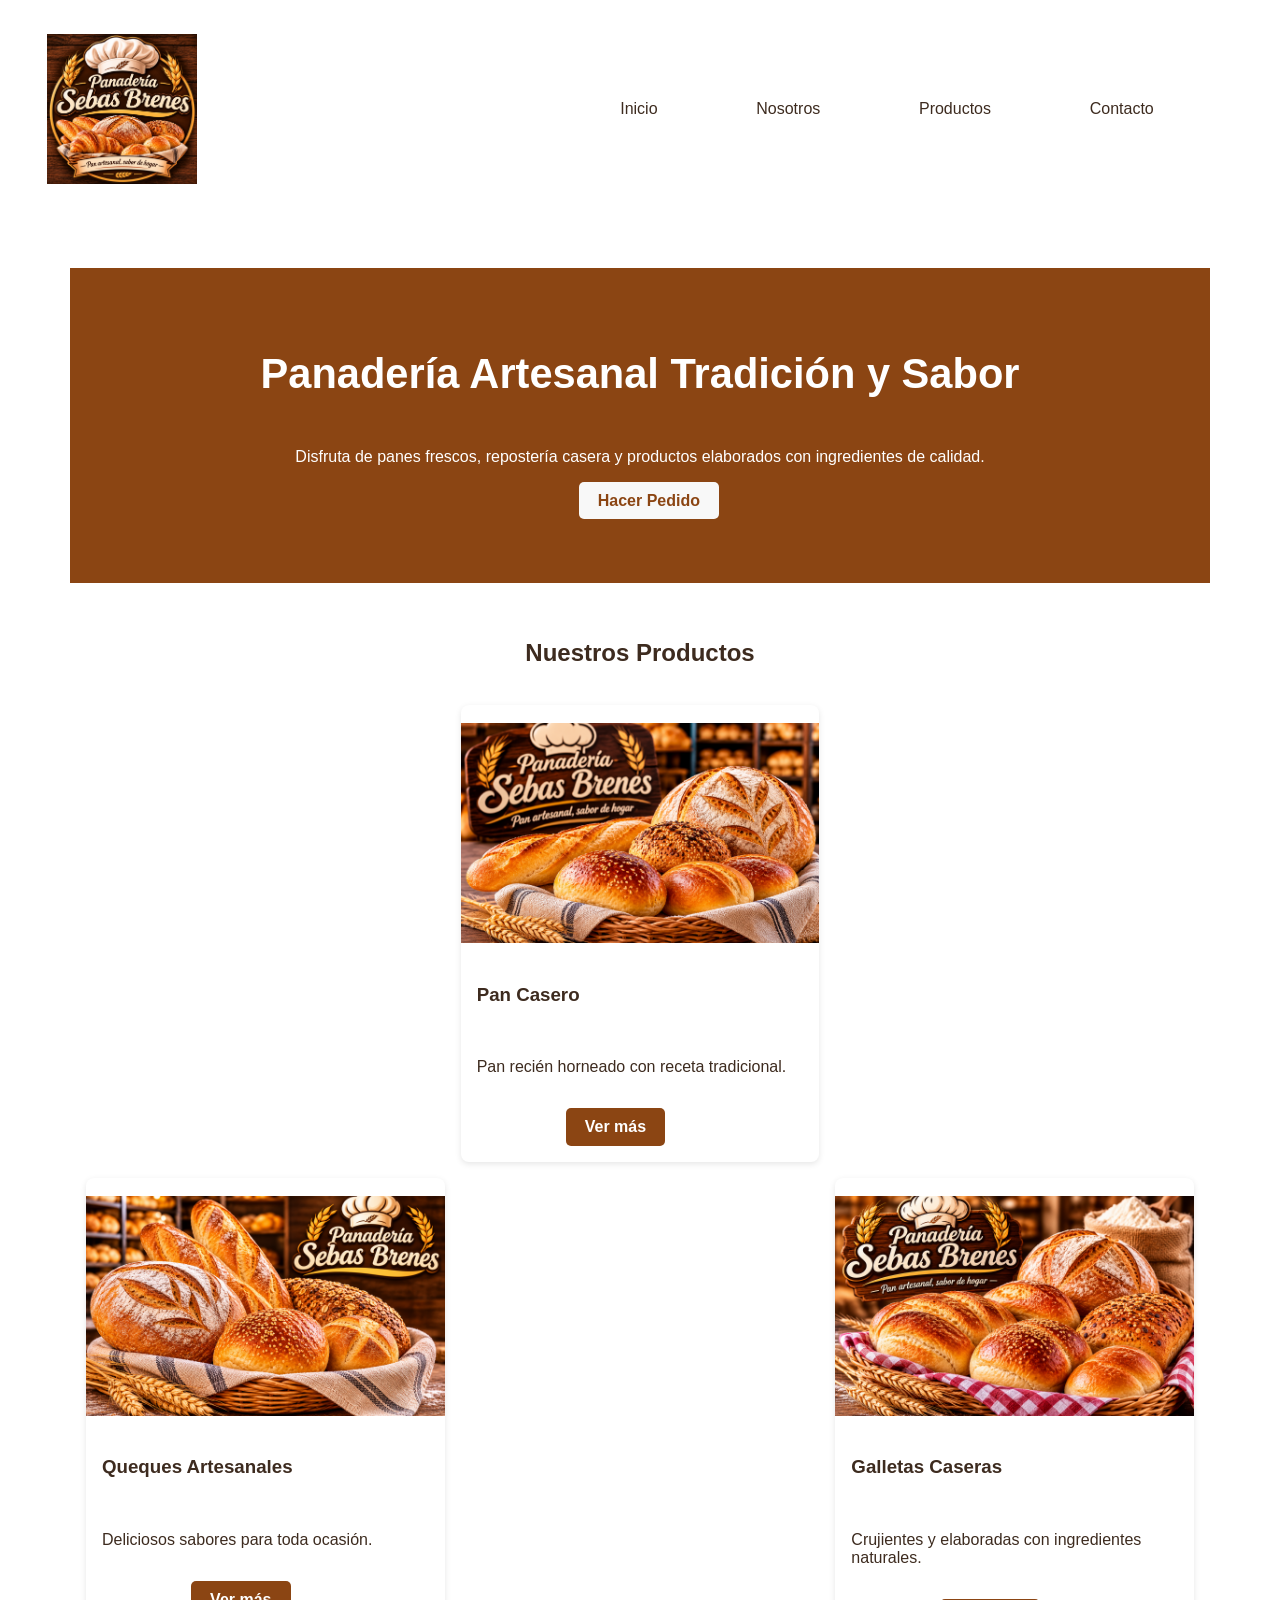
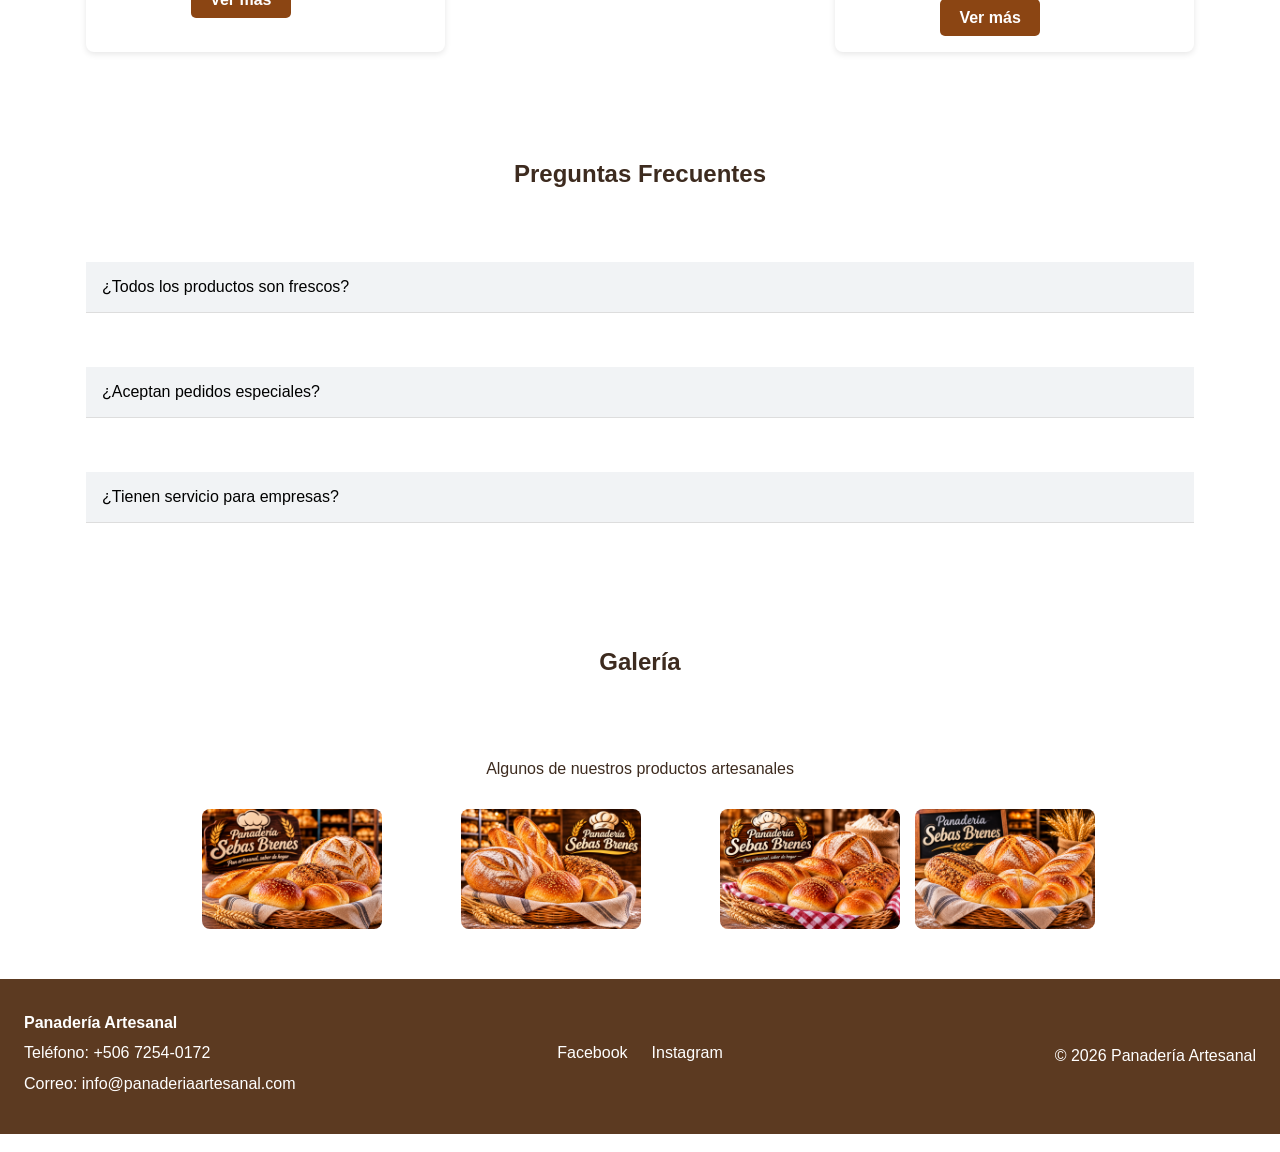
==== index.html @ b2b5996a "Proyecto de panaderia artesanal" ====
<!DOCTYPE html>
<html lang="es">
<head>
    <meta charset="UTF-8">
    <meta name="viewport" content="width=device-width, initial-scale=1.0">
    <title>Panadería Artesanal</title>
    <link rel="stylesheet" href="./css/estilos.css">
</head>
<body>
    <header class="header">
        <a href="index.html" class="logo">
    <img src="img/emblema.png" alt="Panadería Sebas Brenes">
</a>
        <button class="hamburguesa" id="btnMenu">
            <span></span>
            <span></span>
            <span></span>
        </button>
        <nav class="menu">
            <ul id="menu">
                <li><a href="index.html">Inicio</a></li>
                <li><a href="nosotros.html">Nosotros</a></li>
                <li><a href="servicios.html">Productos</a></li>
                <li><a href="contacto.html">Contacto</a></li>
            </ul>
        </nav>
    </header>
    <main>
        <section class="portada contenedor">
            <h1>Panadería Artesanal Tradición y Sabor</h1>
            <p>Disfruta de panes frescos, repostería casera y productos elaborados con ingredientes de calidad.</p>
            <a href="contacto.html" class="boton">Hacer Pedido</a>
        </section>
        <section class="servicio contenedor">
            <h2>Nuestros Productos</h2>
            <div class="cards">
                <article class="tarjeta">
                    <img src="img/pan1.png" alt="Pan Casero">
                    <h3>Pan Casero</h3>
                    <p>Pan recién horneado con receta tradicional.</p>
                    <a href="#" class="boton">Ver más</a>
                </article>
                <article class="tarjeta">
                    <img src="img/pan2.png" alt="Queques">
                    <h3>Queques Artesanales</h3>
                    <p>Deliciosos sabores para toda ocasión.</p>
                    <a href="#" class="boton">Ver más</a>
                </article>
                <article class="tarjeta">
                    <img src="img/pan3.png" alt="Galletas">
                    <h3>Galletas Caseras</h3>
                    <p>Crujientes y elaboradas con ingredientes naturales.</p>
                    <a href="#" class="boton">Ver más</a>
                </article>
            </div>
        </section>
        <section class="preguntas contenedor">
            <h2>Preguntas Frecuentes</h2>
            <div class="accordion">
                <div class="item">
                    <button class="titulo">¿Todos los productos son frescos?</button>
                    <div class="contenido">
                        <p>Sí, elaboramos nuestros productos diariamente.</p>
                    </div>
                </div>
                <div class="item">
                    <button class="titulo">¿Aceptan pedidos especiales?</button>
                    <div class="contenido">
                        <p>Sí, realizamos encargos para eventos y celebraciones.</p>
                    </div>
                </div>
                <div class="item">
                    <button class="titulo">¿Tienen servicio para empresas?</button>
                    <div class="contenido">
                        <p>Ofrecemos productos para reuniones, oficinas y eventos.</p>
                    </div>
                </div>
            </div>
        </section>
        <section class="galeria contenedor">
            <h2>Galería</h2>
            <p>Algunos de nuestros productos artesanales</p>
            <img src="./img/pan1.png" alt="Pan artesanal">
            <img src="./img/pan2.png" alt="Repostería artesanal">
            <img src="./img/pan3.png" alt="Galletas artesanales">
            <img src="./img/pan4.png" alt="Galletas artesanales">
        </section>
    </main>
<footer class="footer">
    <div class="footer-info">
        <p><strong>Panadería Artesanal</strong></p>
        <p>Teléfono: <a href="tel:+50672540172">+506 7254-0172</a></p>
        <p>Correo: info@panaderiaartesanal.com</p>
    </div>
    <ul class="redes">
        <li><a href="https://www.facebook.com/" target="_blank" rel="noopener">Facebook</a></li>
        <li><a href="https://www.instagram.com/" target="_blank" rel="noopener">Instagram</a></li>
    </ul>
    <p class="copy">&copy; 2026 Panadería Artesanal</p>
</footer>
    <script src="./js/main.js"></script>
</body>
</html>
---- css/estilos.css ----
/* reset de estilos*/
* {
    box-sizing: border-box;
}

body {
    margin: 0;
    font-family: Arial, Helvetica, sans-serif;
    color: var(--color-texto);
}

:root {
    --color-texto: #3d2b1f;
    --color-principal: #8B4513;
    --ancho-max: 1140px;
}

.contenedor {
    width: 100%;
    max-width: var(--ancho-max);
    margin: 0 auto;
    padding: 0 1rem;
}

/* estilos del header*/
.header {
    display: flex;
    justify-content: space-between;
    align-items: center;
    padding: 1rem;
}

.logo {
    font-size: 1.3rem;
    font-weight: bolder;
    color: var(--color-principal);
    text-decoration: none;
}

.menu ul {
    display: flex;
    gap: 1.5rem;
    list-style: none;
    margin: 0;
    padding: 0;
}

.menu a {
    color: var(--color-texto);
    text-decoration: none;
}

.menu a:hover {
    color: var(--color-principal);
}

.hamburguesa {
    display: flex;
    flex-direction: column;
    gap: 5px;
    padding: 0.5rem;
    background: none;
    border: 0;
    cursor: pointer;
}

.hamburguesa span {
    display: block;
    width: 26px;
    height: 3px;
    background-color: var(--color-texto);
    border-radius: 2px;
    transition: transform .2s, opacity .2s;
}

.portada {
    padding: 3rem 1rem;
    text-align: center;
    background-color: var(--color-principal);
    color: #fff;
}

.portada h1 {
    margin: 0 0 1rem;
    font-size: 1.8rem;
}

.boton {
    display: inline-block;
    padding: 0.6rem 1.2rem;
    background-color: var(--color-principal);
    color: #fff;
    text-decoration: none;
    border-radius: 5px;
    font-weight: bold;
}

.boton:hover {
    opacity: .9;
}

.portada .boton {
    background-color: #f8f8f8;
    color: var(--color-principal);
}

/* Footer */
.footer {
    display: flex;
    flex-direction: column;
    gap: 1rem;
    padding: 2rem 1rem;
    background-color: #5C3A21;
    color: #fff;
    text-align: center;
}

footer a {
    color: #fff;
    text-decoration: none;
}

.redes {
    display: flex;
    justify-content: center;
    gap: 1rem;
    list-style: none;
    margin: 0;
    padding: 0;
}

/* Tarjetas */
.cards {
    display: grid;
    grid-template-columns: 1fr;          /* celular: 1 columna */
    gap: 1rem;
}

.tarjeta {
    width: 100%;
    background: #fff;
    border-radius: 8px;
    box-shadow: 0 2px 6px rgba(0,0,0,.1);
    overflow: hidden;
    transition: transform .2s;
}

.tarjeta:hover {
    transform: translateY(-4px);
}

.tarjeta img {
    width: 100%;
    height: 220px;
    object-fit: cover;
}

.tarjeta h3,
.tarjeta p {
    padding: 0 1rem;
}

.tarjeta .boton {
    margin: 1rem;
}

@media (min-width: 701px) {
    .cards {
        grid-template-columns: repeat(2, 1fr);   /* tablet: 2 columnas */
    }
}

@media (min-width: 991px) {
    .cards {
        grid-template-columns: repeat(3, 1fr);   /* computadora: 3 columnas */
    }
}

/* Accordion */
.accordion .titulo {
    width: 100%;
    padding: 1rem;
    text-align: left;
    font-size: 1rem;
    background: #f1f3f5;
    border: 0;
    border-bottom: 1px solid #ddd;
    cursor: pointer;
}

.accordion .contenido {
    display: none;
    padding: 0 1rem;
}

.accordion .item.activo .contenido {
    display: block;
}

/* base: celular */
.menu {
    display: none;
}

/* Formulario */
.formulario {
    max-width: 600px;
    margin: 2rem auto;
}

.formulario label {
    display: block;
    margin-bottom: .5rem;
}

.formulario input,
.formulario textarea {
    width: 100%;
    padding: .8rem;
    border: 1px solid #ccc;
    border-radius: 5px;
}

.formulario button {
    padding: .8rem 1.5rem;
    border: none;
    border-radius: 5px;
    background-color: var(--color-principal);
    color: #fff;
    cursor: pointer;
}

.formulario button:hover {
    opacity: .9;
}

@media (min-width: 501px) {
    .portada h1 {
        font-size: 2.1rem;
    }
}

@media (min-width: 701px) {
    .portada {
        padding: 4rem 2rem;
    }

    .footer {
        flex-direction: row;
        justify-content: space-between;
        align-items: center;
        text-align: left;
    }
}

/* Computadora */
@media (min-width: 991px) {

    .menu {
        display: block;
    }

    .hamburguesa {
        display: none;
    }

    .portada h1 {
        font-size: 2.6rem;
    }
}

/* Galería */
.galeria {
    display: flex;
    flex-wrap: wrap;
    justify-content: center;
    gap: 15px;
}

.galeria h2,
.galeria p {
    width: 100%;
    text-align: center;
}

.galeria img {
    width: 180px;
    height: 120px;
    object-fit: cover;
    border-radius: 8px;
    transition: transform .3s ease, box-shadow .3s ease;
    cursor: pointer;
}

.galeria img:hover {
    transform: scale(1.05);
    border: 3px solid #8B4513;
    box-shadow: 0 10px 20px rgba(0,0,0,.4);
}

main {
    padding: 2rem 1rem;
}

h1,
h2 {
    text-align: center;
}



/* Menú en celular: se abre al tocar la hamburguesa */
.menu.abierto {
    display: block;
}

@media (min-width: 991px) {
    .header {
        padding-right: 3rem;       /* más alto = más hacia el centro, más bajo = más pegado al borde derecho */
    }

    .menu {
        width: auto;               /* evita que el menú se estire por toda la barra */
        margin-left: auto;         /* lo empuja a la derecha */
    }

    .menu ul {
        display: flex;
        justify-content: flex-end; /* alinea las palabras a la derecha */
        gap: 1rem;                 /* separación entre palabras: más chico = más juntas */
        margin: 0;
        padding: 0;
    }
}
/* Página de productos (servicios.html) */
/* ===== Página de productos: orden y color ===== */
main:has(.servicios) {
    background-color: #fff8ee;          /* fondo crema suave */
}

.servicios {
    display: grid !important;
    grid-template-columns: 1fr;         /* celular: 1 columna */
    gap: 1.5rem;
    max-width: var(--ancho-max);
    margin: 2rem auto 0 !important;
    padding: 0 1rem;
}

.servicios .servicio {
    width: 100% !important;             /* todas del mismo ancho */
    margin: 0 !important;               /* quita lo que las desordenaba */
    float: none !important;
    padding: 1.5rem;
    background: #fff;
    border-top: 5px solid var(--color-principal);   /* franja café arriba */
    border-radius: 10px;
    box-shadow: 0 4px 10px rgba(139, 69, 19, .15);
    text-align: center;
    transition: transform .2s, box-shadow .2s;
}

.servicios .servicio:hover {
    transform: translateY(-5px);
    box-shadow: 0 8px 18px rgba(139, 69, 19, .3);
}

.servicios .servicio h2 {
    margin: 0 0 .8rem;
    font-size: 1.25rem;
    color: var(--color-principal);
}

.servicios .servicio p {
    margin: 0;
    padding: 0 !important;
    text-indent: 0 !important;          /* quita la sangría de la primera línea */
    line-height: 1.5;
    color: var(--color-texto);
}

/* Iconos de cada producto */
.servicios .servicio:nth-child(1) h2::before { content: "🍞 "; }
.servicios .servicio:nth-child(2) h2::before { content: "🌾 "; }
.servicios .servicio:nth-child(3) h2::before { content: "🍰 "; }
.servicios .servicio:nth-child(4) h2::before { content: "🍪 "; }
.servicios .servicio:nth-child(5) h2::before { content: "🎂 "; }
.servicios .servicio:nth-child(6) h2::before { content: "☕ "; }

@media (min-width: 701px) {
    .servicios { grid-template-columns: repeat(2, 1fr); }   /* tablet: 2 columnas */
}

@media (min-width: 991px) {
    .servicios { grid-template-columns: repeat(3, 1fr); }   /* computadora: 3 columnas */
}
/* Logo  */ 
.logo img {
    height: 150px;      /* tamaño del emblema: sube o baja este número */
    width: auto;       /* mantiene la proporción */
    display: block;
}

@media (max-width: 700px) {
    .logo img {
        height: 50px;  /* más pequeño en celular */
    }
}

/* ===== Página de contacto: orden y color ===== */
main:has(.formulario) {
    background-color: #fff8ee;              /* fondo crema suave */
    padding-bottom: 3rem;
}

/* Párrafo de arriba: un solo bloque centrado */
main:has(.formulario) > p {
    display: block !important;
    column-count: 1 !important;
    width: auto !important;
    max-width: 600px;
    margin: 0 auto 1.5rem !important;
    padding: 0 1rem;
    text-align: center;
    line-height: 1.5;
}

/* Tarjeta del formulario */
.formulario {
    display: flex;
    flex-direction: column;
    gap: .4rem;
    max-width: 520px;
    margin: 1.5rem auto 0 !important;
    padding: 2rem;
    background: #fff;
    border-top: 5px solid var(--color-principal);   /* franja café arriba */
    border-radius: 10px;
    box-shadow: 0 4px 12px rgba(139, 69, 19, .18);
}

/* Quita los saltos <br> que separaban de más */
.formulario br {
    display: none;
}

.formulario label {
    margin: .8rem 0 .2rem !important;
    font-weight: bold;
    color: var(--color-principal);
}

.formulario input,
.formulario textarea {
    width: 100%;
    padding: .8rem;
    border: 1px solid #d9c3a8;
    border-radius: 6px;
    background: #fffdf9;
    font-family: inherit;
    font-size: 1rem;
}

.formulario input:focus,
.formulario textarea:focus {
    outline: none;
    border-color: var(--color-principal);
    box-shadow: 0 0 0 3px rgba(139, 69, 19, .2);
}

.formulario textarea {
    resize: vertical;
}

/* Botón alineado y a todo el ancho */
.formulario button {
    width: 100%;
    margin: 1.2rem 0 0 !important;
    padding: .9rem;
    font-size: 1rem;
    font-weight: bold;
    border: none;
    border-radius: 6px;
    background-color: var(--color-principal);
    color: #fff;
    cursor: pointer;
}

.formulario button:hover {
    background-color: #5C3A21;
    opacity: 1;
}


/* ===== Página Nosotros: orden y color ===== */
main.nosotros {
    background-color: #fff8ee;              /* fondo crema suave */
    padding: 2rem 1rem 3rem;
}

/* Título con línea decorativa */
main.nosotros h1 {
    margin-bottom: 2rem;
    color: var(--color-principal);
}

main.nosotros h1::after {
    content: "";
    display: block;
    width: 80px;
    height: 4px;
    margin: .6rem auto 0;
    background: var(--color-principal);
    border-radius: 2px;
}

/* Cada párrafo como una tarjeta alineada */
main.nosotros p {


     white-space: normal !important;   /* ignora los saltos y espacios del HTML */
    word-spacing: normal !important;
    letter-spacing: normal !important;
    text-align: left !important;
    text-indent: 0 !important;
    display: block !important;
    column-count: 1 !important;
    width: auto !important;
    max-width: 700px;
    margin: 0 auto 1.2rem !important;
    padding: 1.2rem 1.5rem !important;
    text-indent: 0 !important;
    text-align: left;
    line-height: 1.7;
    background: #fff;
    border-left: 5px solid var(--color-principal);   /* franja café al lado */
    border-radius: 8px;
    box-shadow: 0 4px 10px rgba(139, 69, 19, .15);
}

/* ===== Pie de página ordenado ===== */
.footer {
    display: grid;
    grid-template-columns: 1fr;       /* celular: todo en una columna */
    gap: 1.5rem;
    padding: 2rem 1.5rem;
    text-align: center;
    background-color: #5C3A21;
    color: #fff;
}

.footer p,
.footer li {
    margin: 0 0 .4rem;
    padding: 0;
    text-indent: 0;                   /* quita la sangría de la primera línea */
    white-space: normal;              /* ignora los saltos del HTML */
    word-spacing: normal;
    line-height: 1.5;
}

.footer a {
    color: #fff;
    text-decoration: none;
}

.footer a:hover {
    text-decoration: underline;
}

.footer .redes {
    display: flex;
    justify-content: center;
    gap: 1.5rem;
    margin: 0;
    padding: 0;
    list-style: none;
}

@media (min-width: 701px) {
    .footer {
        grid-template-columns: 1fr auto 1fr;   /* info | redes | copyright */
        align-items: center;
        max-width: none;
    }

    .footer-info {
        text-align: left;
    }

    .footer .copy {
        text-align: right;
        margin: 0;
    }
}
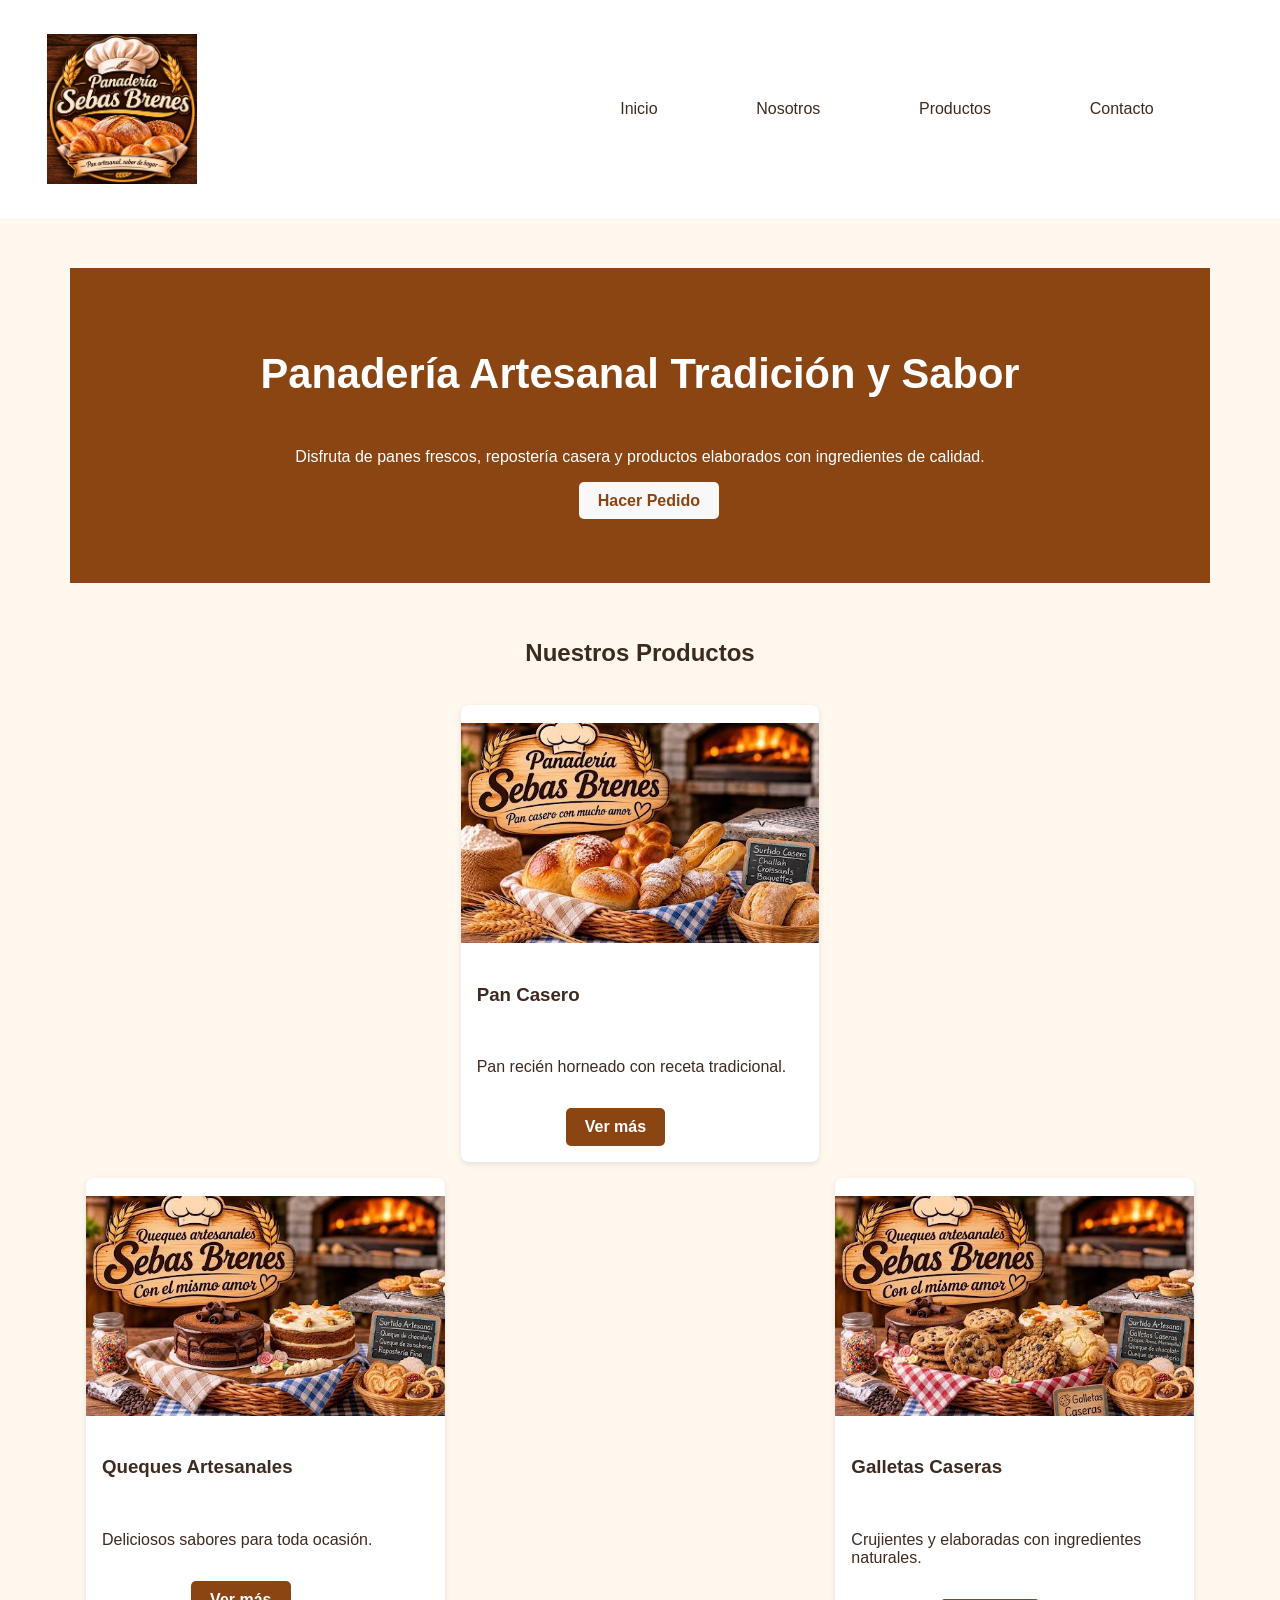
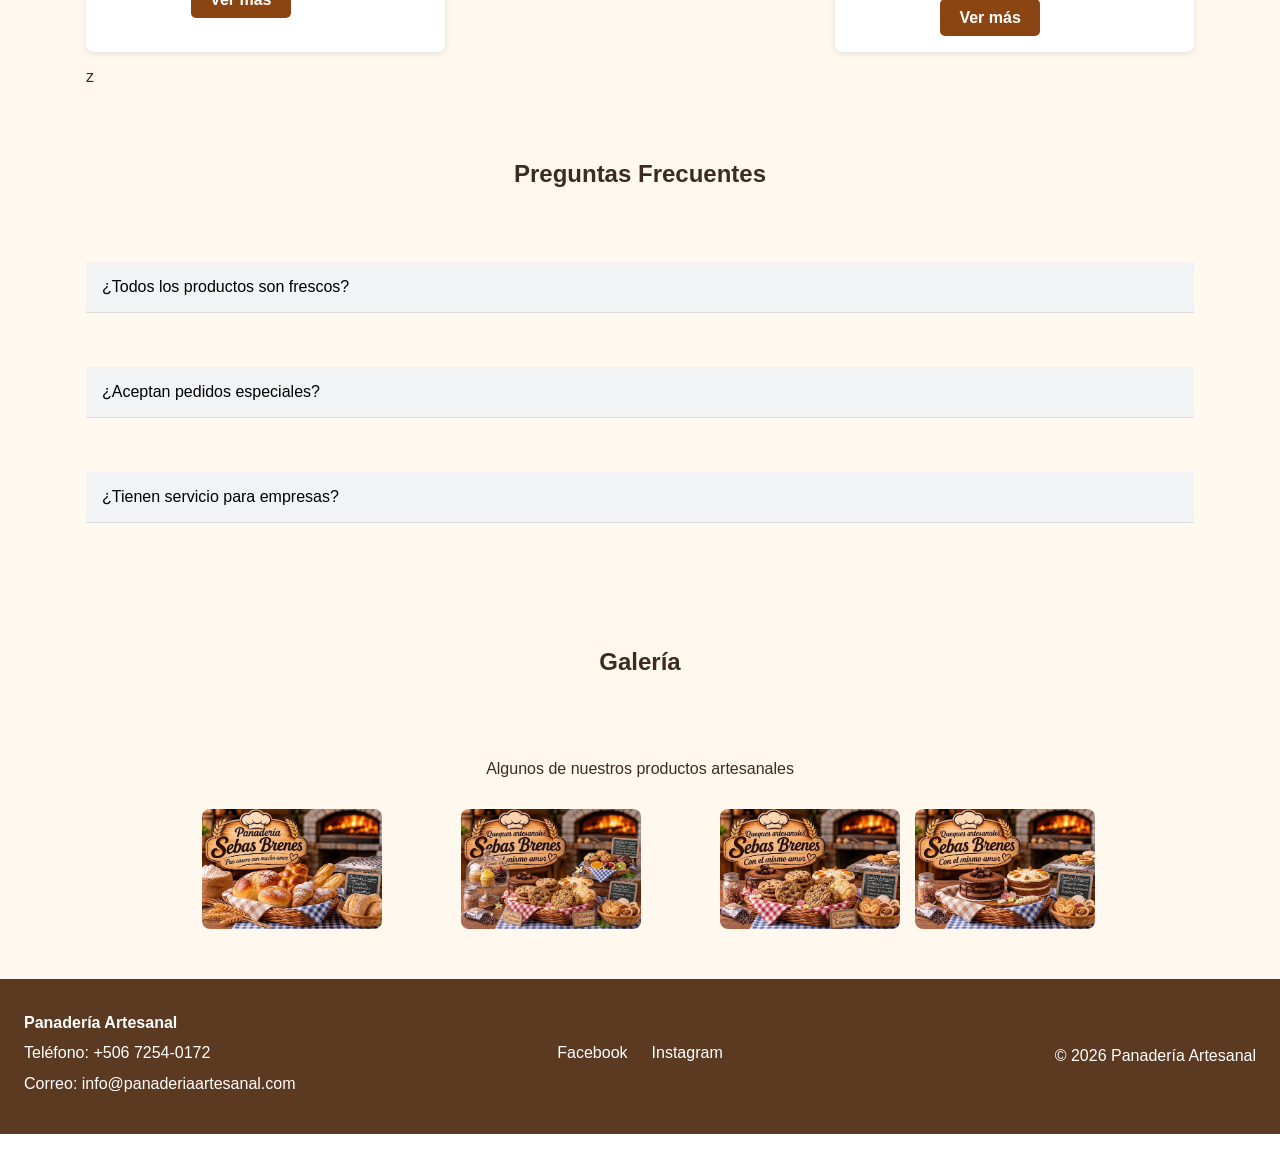
==== commit 16c043e9: "Se actualiza pagina  por dedazo" ====
--- a/index.html
+++ b/index.html
@@ -36,23 +36,24 @@
             <h2>Nuestros Productos</h2>
             <div class="cards">
                 <article class="tarjeta">
-                    <img src="img/pan1.png" alt="Pan Casero">
+                    <img src="img/pan casero.jpeg" alt="Pan Casero">
                     <h3>Pan Casero</h3>
                     <p>Pan recién horneado con receta tradicional.</p>
                     <a href="#" class="boton">Ver más</a>
                 </article>
                 <article class="tarjeta">
-                    <img src="img/pan2.png" alt="Queques">
+                    <img src="img/queques.jpeg" alt="Queques">
                     <h3>Queques Artesanales</h3>
                     <p>Deliciosos sabores para toda ocasión.</p>
                     <a href="#" class="boton">Ver más</a>
                 </article>
                 <article class="tarjeta">
-                    <img src="img/pan3.png" alt="Galletas">
+                    <img src="img/galletas.jpeg" alt="Galletas">
                     <h3>Galletas Caseras</h3>
                     <p>Crujientes y elaboradas con ingredientes naturales.</p>
                     <a href="#" class="boton">Ver más</a>
                 </article>
+z
             </div>
         </section>
         <section class="preguntas contenedor">
@@ -81,11 +82,15 @@
         <section class="galeria contenedor">
             <h2>Galería</h2>
             <p>Algunos de nuestros productos artesanales</p>
-            <img src="./img/pan1.png" alt="Pan artesanal">
-            <img src="./img/pan2.png" alt="Repostería artesanal">
-            <img src="./img/pan3.png" alt="Galletas artesanales">
-            <img src="./img/pan4.png" alt="Galletas artesanales">
+            <img src="./img/pan casero.jpeg" alt="Pan artesanal">
+            <img src="./img/todos.jpeg" alt="Repostería artesanal">
+            <img src="./img/galletas.jpeg" alt="Galletas artesanales">
+            <img src="./img/queques.jpeg" alt="Queques artesanales">
         </section>
+    </div>
+</section>
+
+
     </main>
 <footer class="footer">
     <div class="footer-info">
--- a/css/estilos.css
+++ b/css/estilos.css
@@ -2,7 +2,9 @@
 * {
     box-sizing: border-box;
 }
-
+main:has(.portada) {
+    background-color: #fff8ee;
+}
 body {
     margin: 0;
     font-family: Arial, Helvetica, sans-serif;
